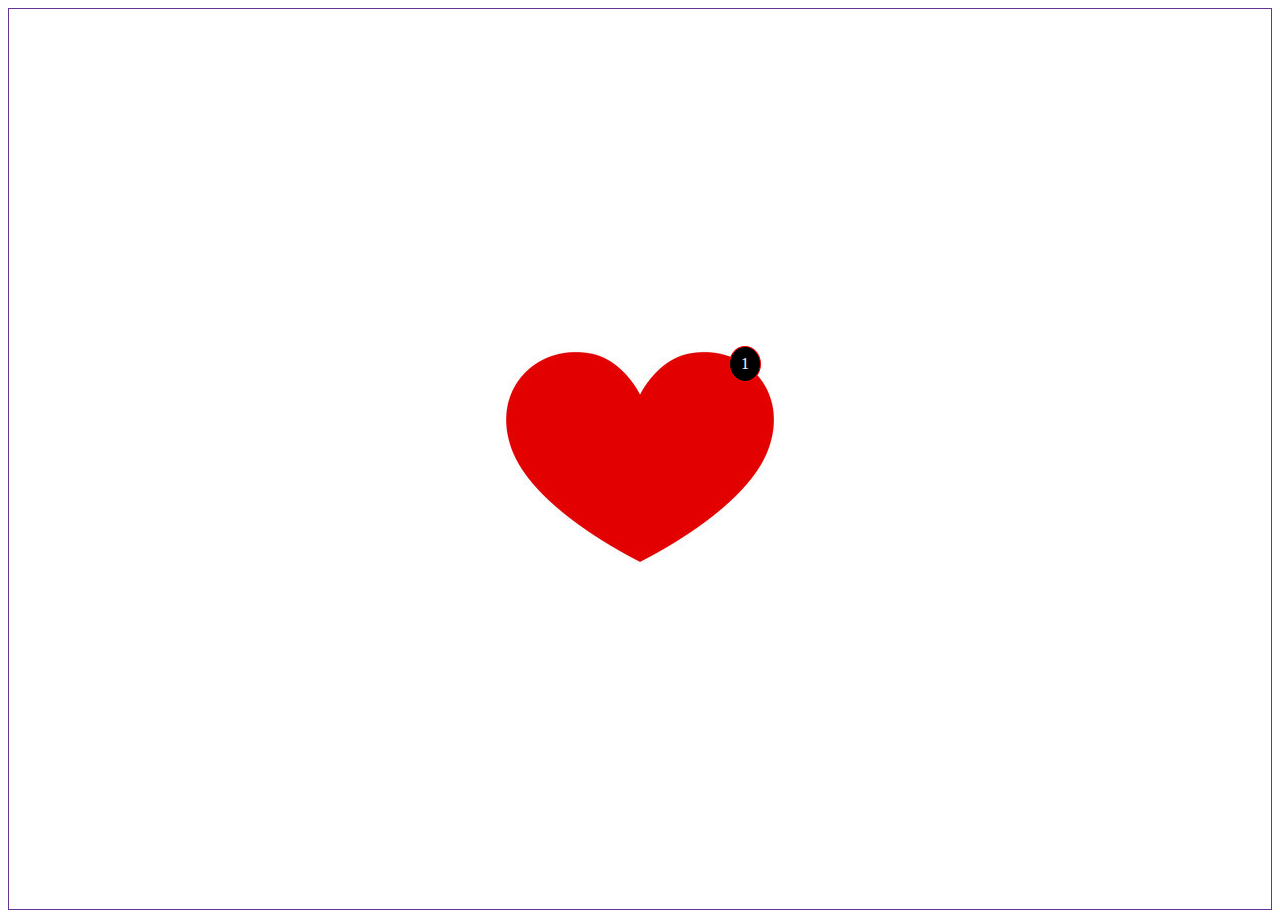
==== heart/index.html @ dc1fca06 "tasks" ====
<!DOCTYPE html>
<html lang="en">

<head>
    <meta charset="UTF-8">
    <meta http-equiv="X-UA-Compatible" content="IE=edge">
    <meta name="viewport" content="width=device-width, initial-scale=1.0">
    <link rel="stylesheet" href="style.css">
    <title>Document</title>
</head>

<body>
    <div class="contain">
        <div class="img-contain">
            <img class="img" src="heart.jpg" alt="">
            <div class="number">
                <p>1</p>
            </div>
        </div>

    </div>
</body>

</html>
---- heart/style.css ----
.contain {
    height: 100vh;
    margin: 0;
    border: 1px solid rebeccapurple;
    position: relative;
}

.img-contain {
    position: absolute;
    top: 50%;
    left: 50%;
    transform: translate(-50%, -50%);
}

.number {
    border: 1px solid red;
    background-color: black;
    border-radius: 50%;
    line-height: 2px;
    width: 30px;
    top: 69px;
    right: 76px;
    position: absolute;
    color: aliceblue;
    text-align: center;
}
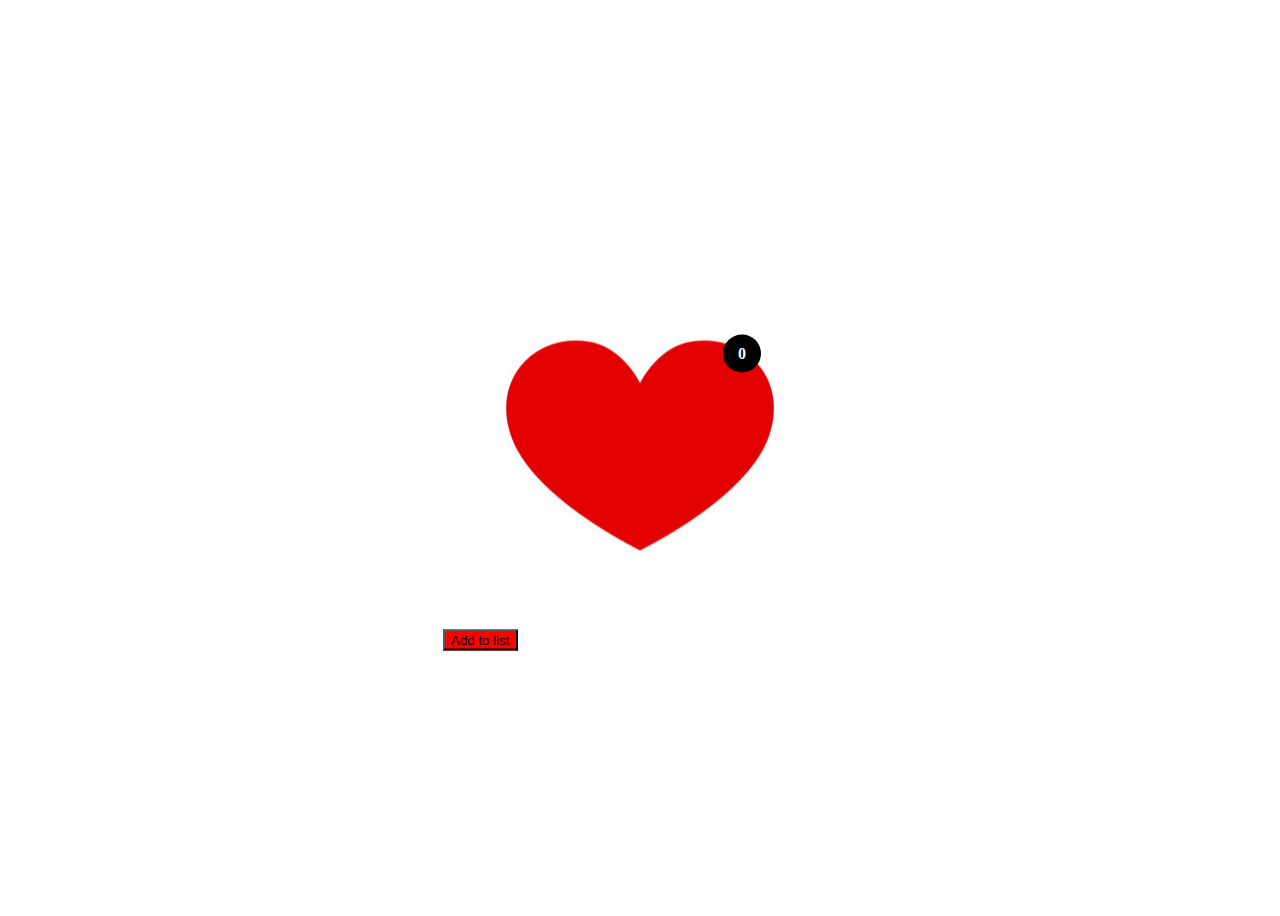
==== commit fa65e542: "created tasks" ====
--- a/heart/index.html
+++ b/heart/index.html
@@ -14,11 +14,13 @@
         <div class="img-contain">
             <img class="img" src="heart.jpg" alt="">
             <div class="number">
-                <p>1</p>
+                <span class="count">0</span>
             </div>
+            <button>Add to list</button>
         </div>
 
     </div>
+    <script src="script.js"></script>
 </body>
 
 </html>--- a/heart/style.css
+++ b/heart/style.css
@@ -1,7 +1,6 @@
 .contain {
     height: 100vh;
     margin: 0;
-    border: 1px solid rebeccapurple;
     position: relative;
 }
 
@@ -13,14 +12,19 @@
 }
 
 .number {
-    border: 1px solid red;
     background-color: black;
     border-radius: 50%;
-    line-height: 2px;
-    width: 30px;
     top: 69px;
     right: 76px;
     position: absolute;
     color: aliceblue;
     text-align: center;
+    padding: 10px 15px;
+    font-weight: bold;
+}
+
+button {
+    color: black;
+    background-color: red;
+    display: block;
 }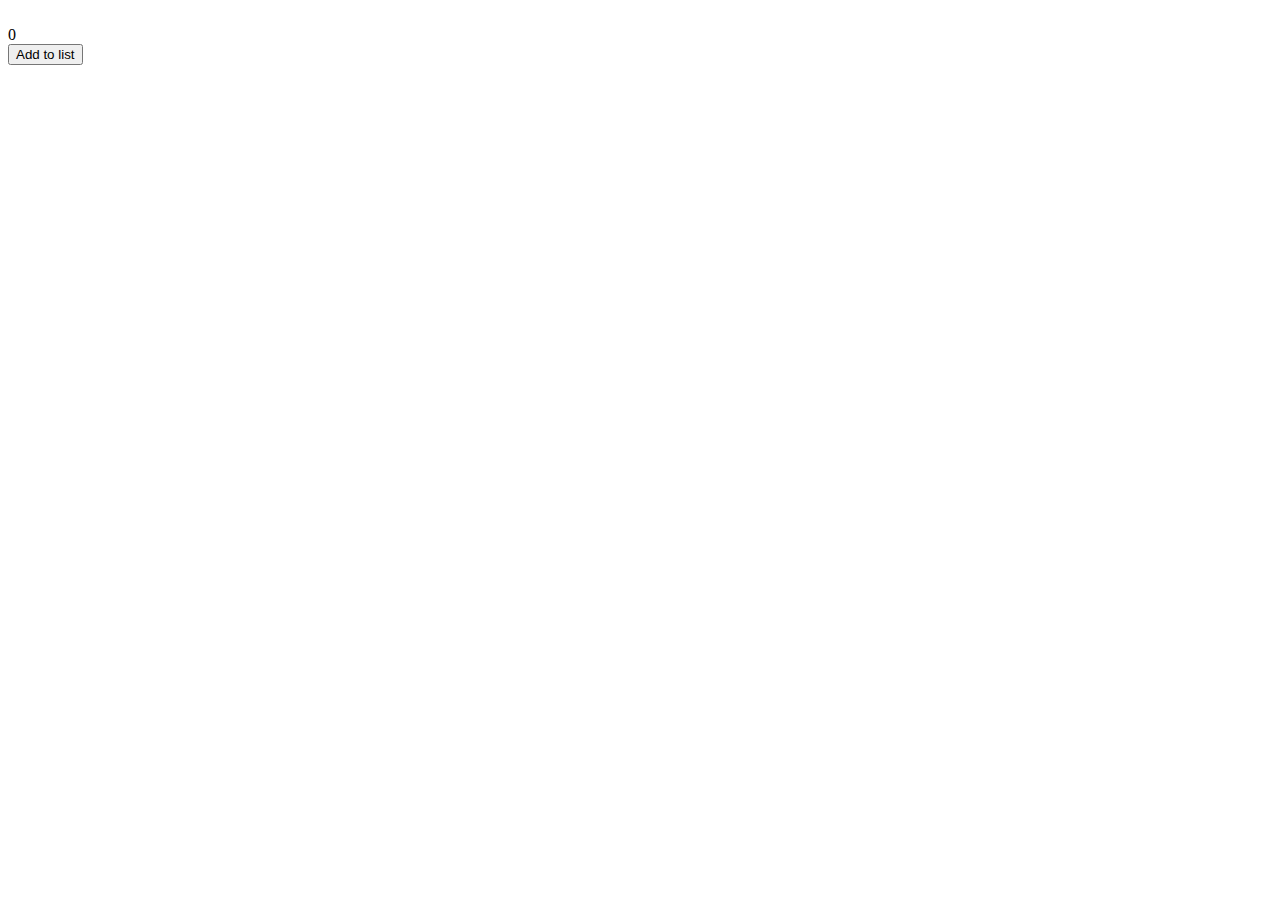
==== commit 0ae62d59: "tasks" ====
--- a/heart/index.html
+++ b/heart/index.html
@@ -5,14 +5,14 @@
     <meta charset="UTF-8">
     <meta http-equiv="X-UA-Compatible" content="IE=edge">
     <meta name="viewport" content="width=device-width, initial-scale=1.0">
-    <link rel="stylesheet" href="style.css">
+    <link rel="stylesheet" href="/assets/style.css">
     <title>Document</title>
 </head>
 
 <body>
     <div class="contain">
         <div class="img-contain">
-            <img class="img" src="heart.jpg" alt="">
+            <img class="img" src="/assets/images/heart.jpg" alt="">
             <div class="number">
                 <span class="count">0</span>
             </div>
@@ -20,7 +20,7 @@
         </div>
 
     </div>
-    <script src="script.js"></script>
+    <script src="/assets/script.js"></script>
 </body>
 
 </html>